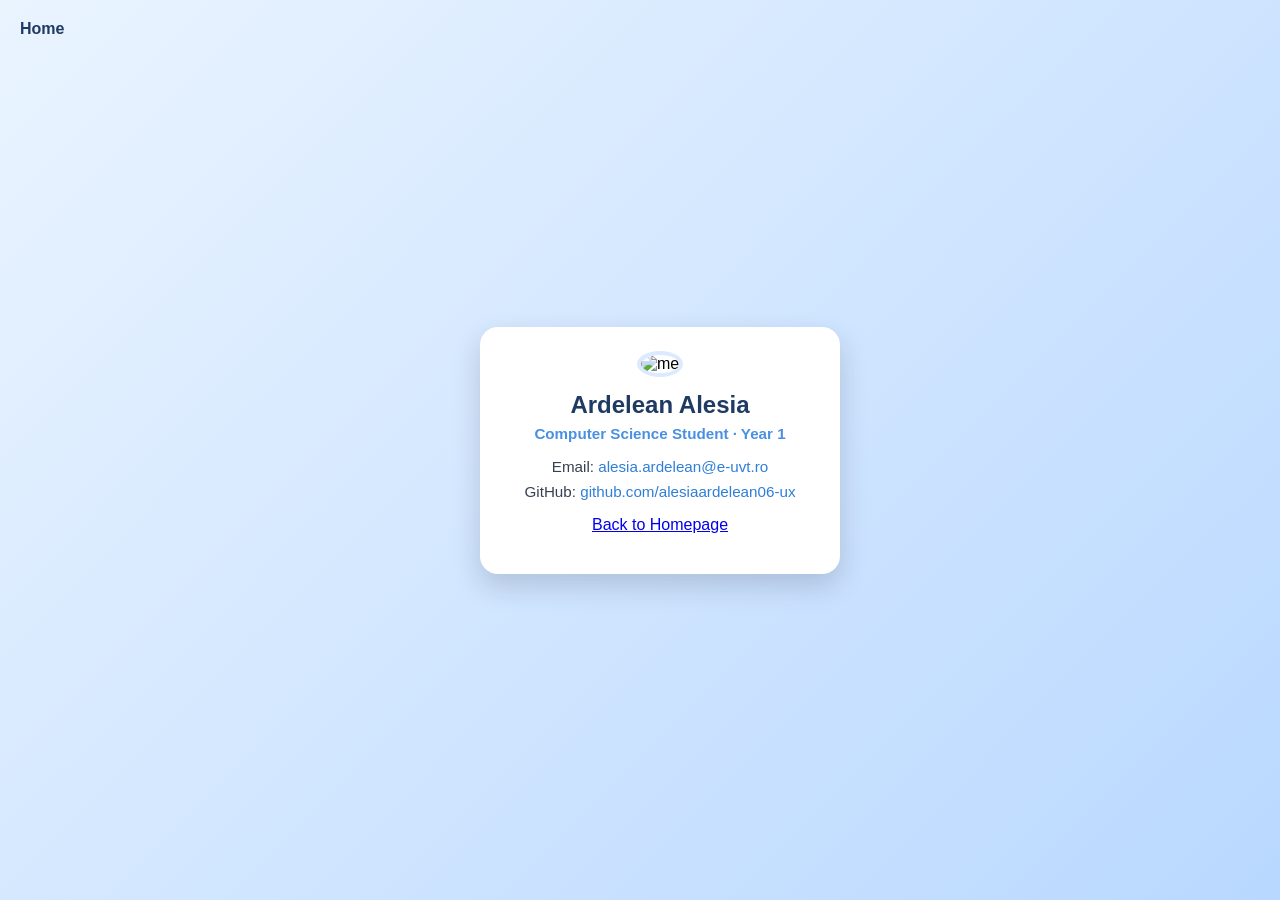
==== card.html @ 92c1abe1 "Add files via upload" ====
<!DOCTYPE html>
<html lang="en">
<head>
  <meta charset="UTF-8">
  <meta name="viewport" content="width=device-width, initial-scale=1.0">
  <title>Business Card</title>
  <link rel="stylesheet" href="card.css">
</head>
<body>
  <nav aria-label="Main navigation" class="main-nav">
    <ul>
    <a href="index.html" class="home-link">Home</a>
    </ul>
  </nav>
  <div class="card-container" id="business-card">
    <img id="profile-image" class="profile" src="images/poza_eu.jpeg" alt="me">
    <h1 class="name">Ardelean Alesia</h1>
    <p class="specialization">Computer Science Student · Year 1</p>
    <div class="contact-info">
      <p>Email: <a href="mailto:alesia.ardelean@e-uvt.ro">alesia.ardelean@e-uvt.ro</a></p>
      <p>GitHub: <a href="https://github.com/alesiaardelean06-ux" target="_blank">github.com/alesiaardelean06-ux</a></p>
    </div>
    <p><a href="index.html">Back to Homepage</a></p>
  </div>
</body>
</html>
---- card.css ----
body {
  margin: 0;
  background: linear-gradient(135deg, #eaf4ff, #b9d8ff);
  font-family: Arial, sans-serif;
  display: flex;
  align-items: center;
  justify-content: center;
  min-height: 100vh;
}

#business-card {
  background: #ffffff;
  border-radius: 18px;
  width: 320px;
  padding: 24px 20px;
  text-align: center;
  box-shadow: 0 12px 28px rgba(30, 27, 57, 0.18);
}

.profile {
  width: 110px;
  height: 110px;
  border-radius: 50%;
  object-fit: cover;
  margin: 0 auto 14px;
  border: 4px solid #dbeafe;
}

.name {
  margin: 0 0 6px;
  color: #1f3b63;
  font-size: 1.5rem;
}

.specialization {
  margin: 0 0 16px;
  color: #4A90E2;
  font-size: 0.95rem;
  font-weight: 600;
}

.contact-info p {
  margin: 8px 0;
  font-size: 0.95rem;
  color: #374151;
}

.contact-info a {
  color: #2f7ed8;
  text-decoration: none;
  transition: color 0.2s ease;
}

.contact-info a:hover {
  color: #1e5fa8;
  text-decoration: underline;
}
.home-link {
  position: absolute;
  top: 20px;
  left: 20px;
  color: #1f3b63;
  text-decoration: none;
  font-weight: bold;
}
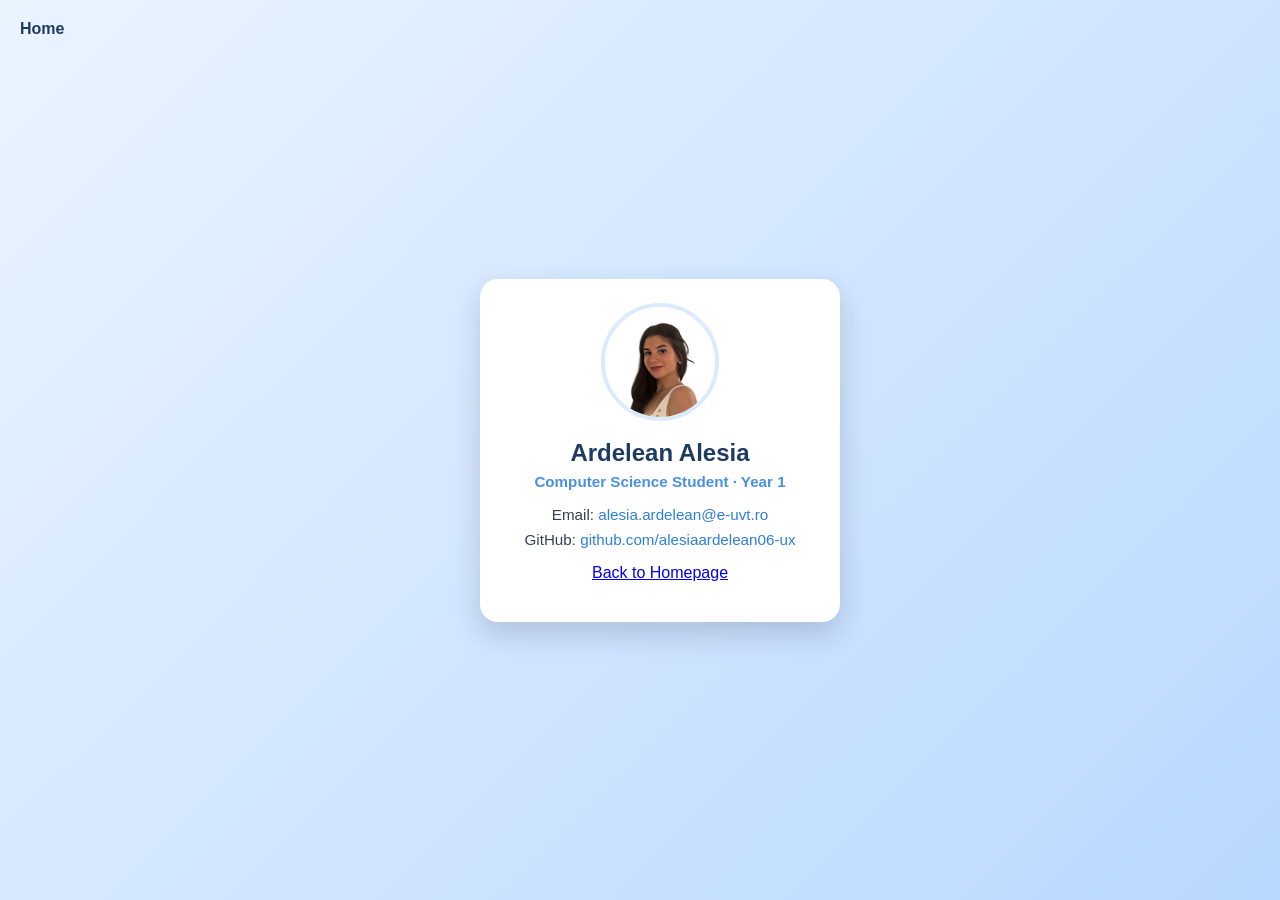
==== commit c824d200: "Fix profile image source in card.html" ====
--- a/card.html
+++ b/card.html
@@ -13,7 +13,7 @@
     </ul>
   </nav>
   <div class="card-container" id="business-card">
-    <img id="profile-image" class="profile" src="images/poza_eu.jpeg" alt="me">
+    <img id="profile-image" class="profile" src="poza_eu.jpeg" alt="me">
     <h1 class="name">Ardelean Alesia</h1>
     <p class="specialization">Computer Science Student · Year 1</p>
     <div class="contact-info">
@@ -23,4 +23,4 @@
     <p><a href="index.html">Back to Homepage</a></p>
   </div>
 </body>
-</html>+</html>
